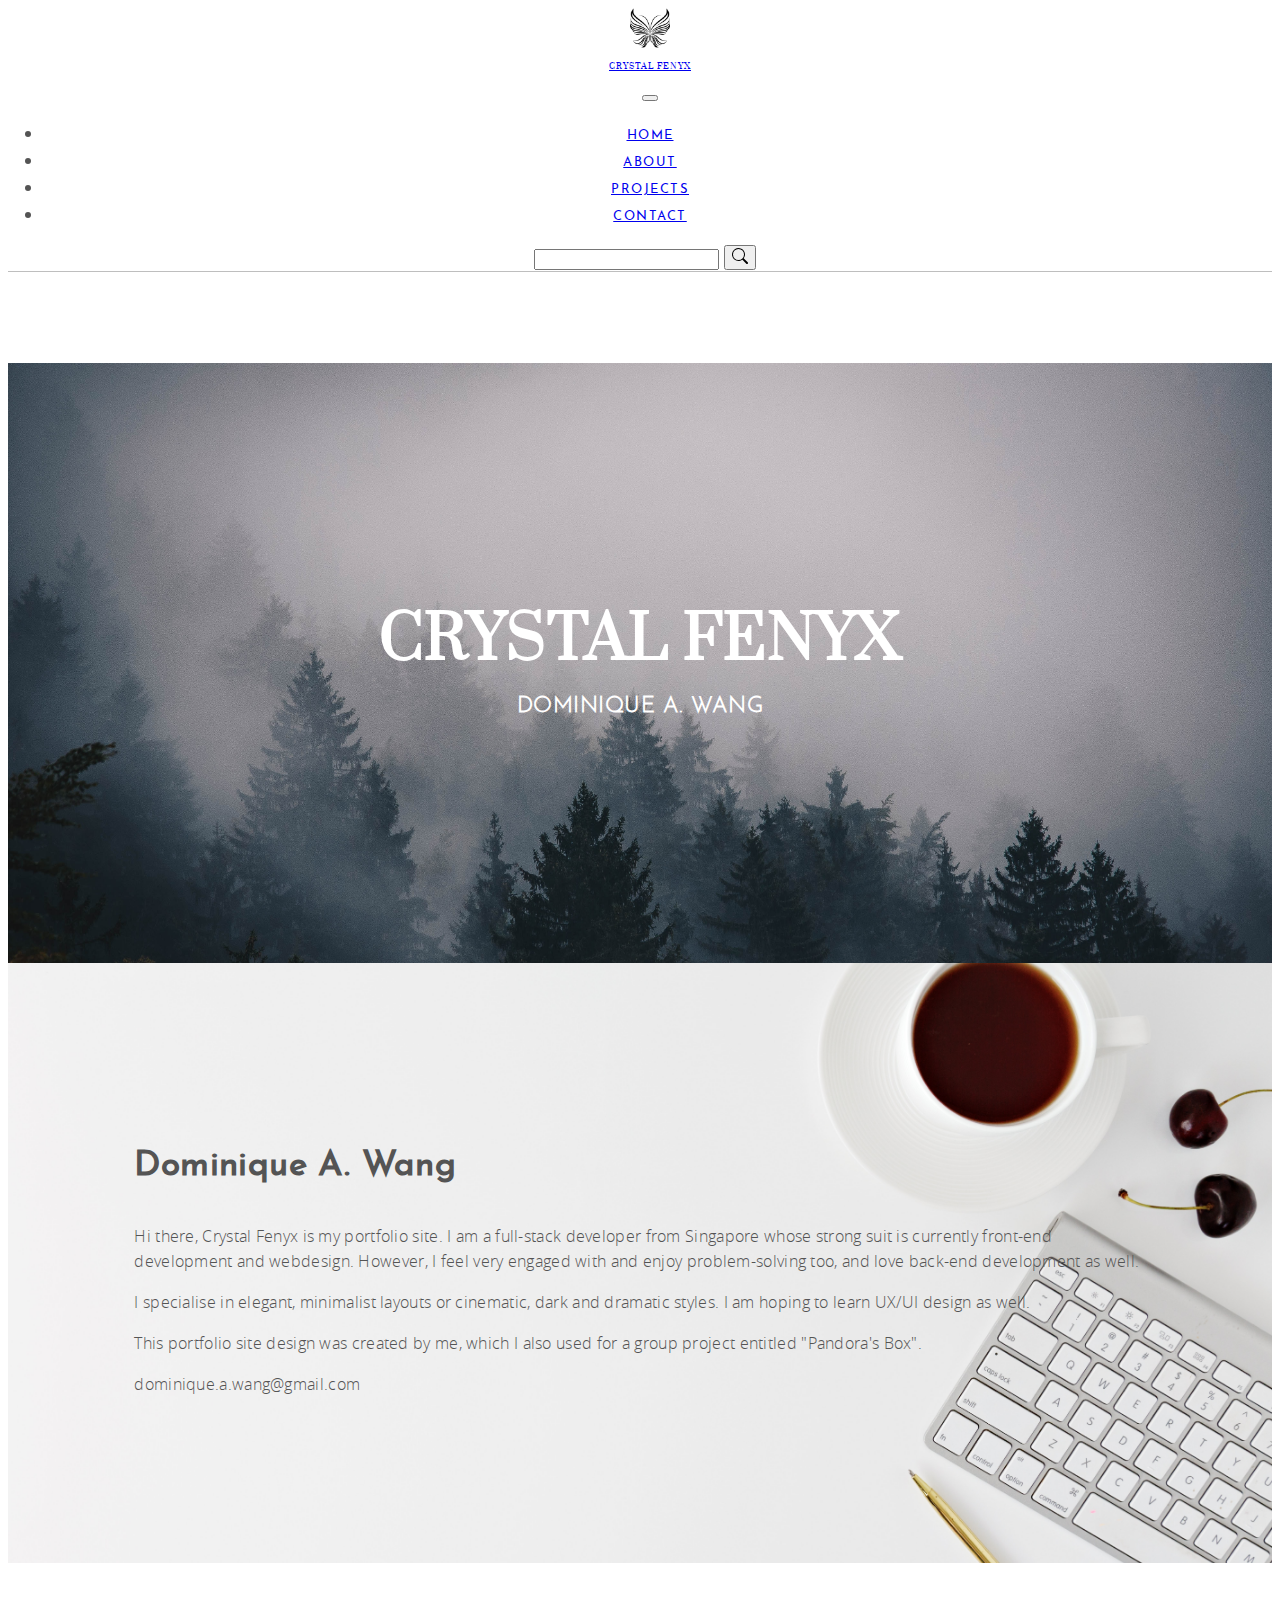
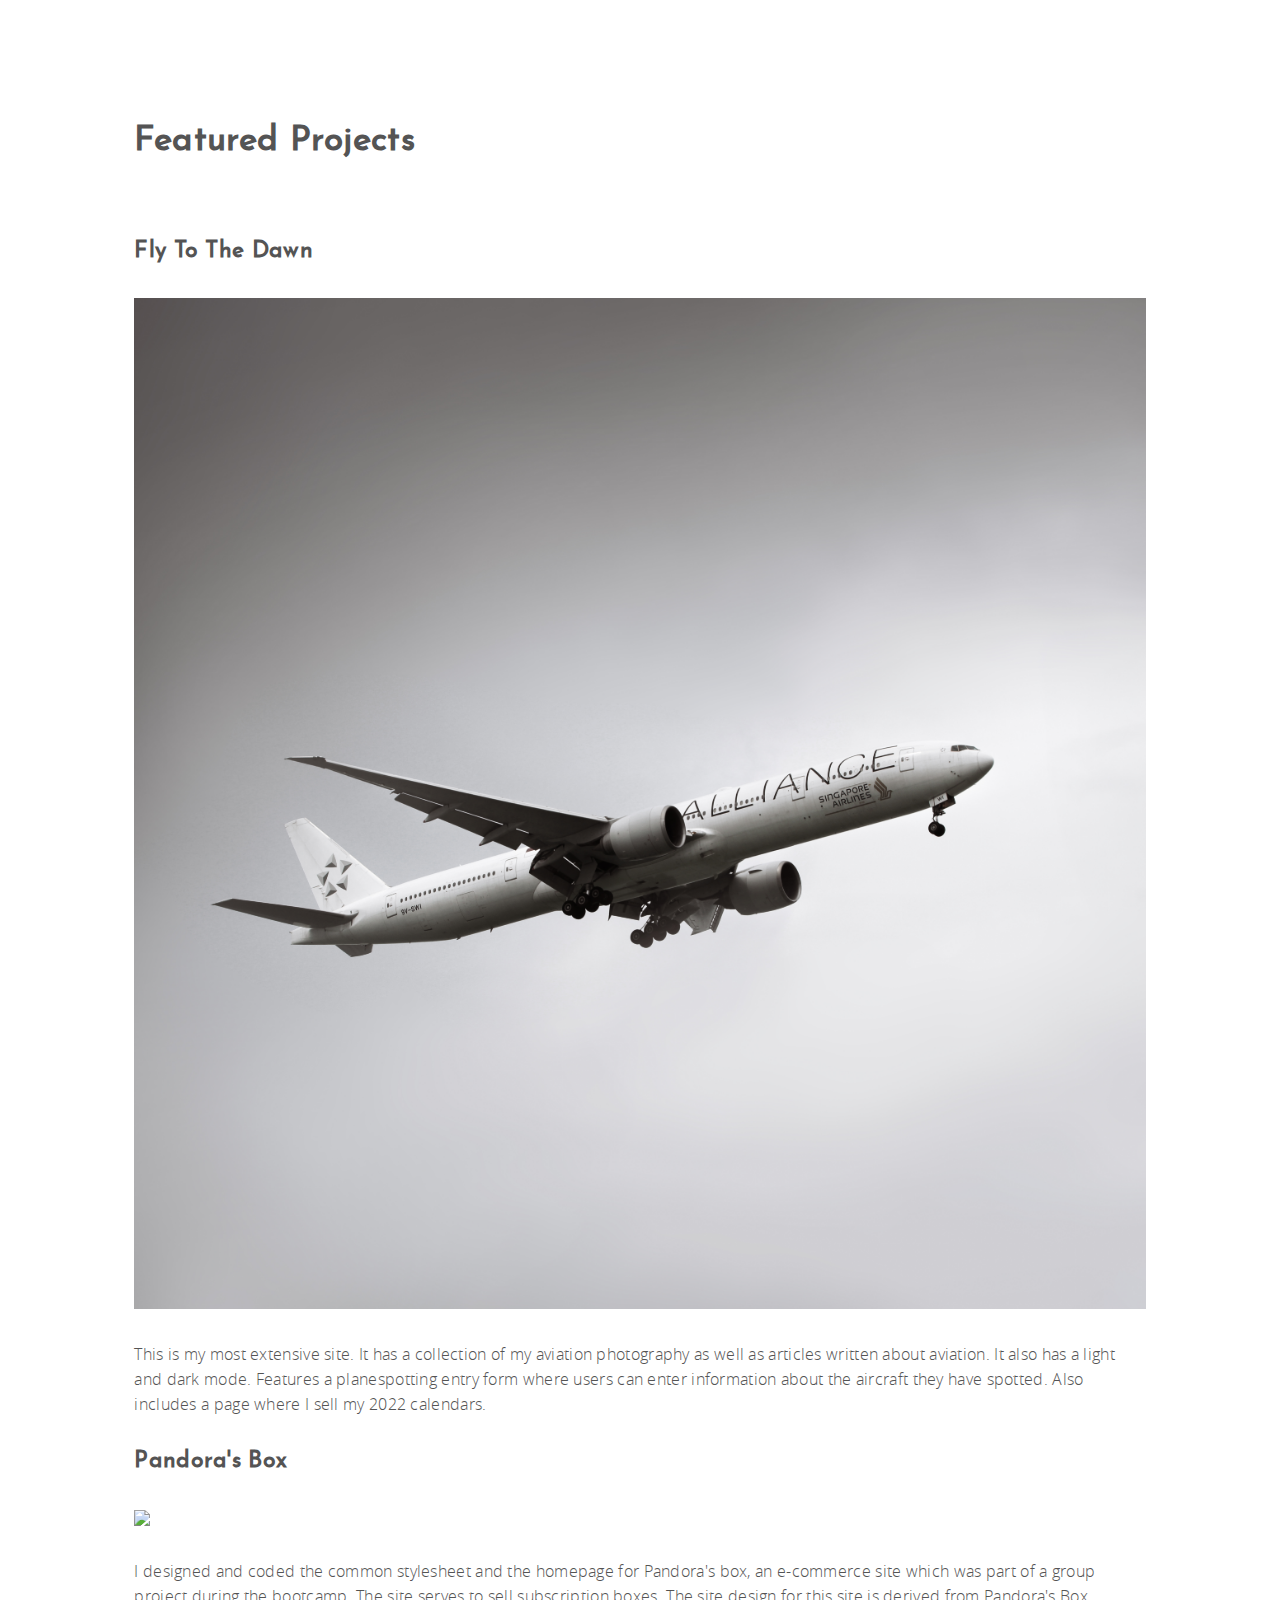
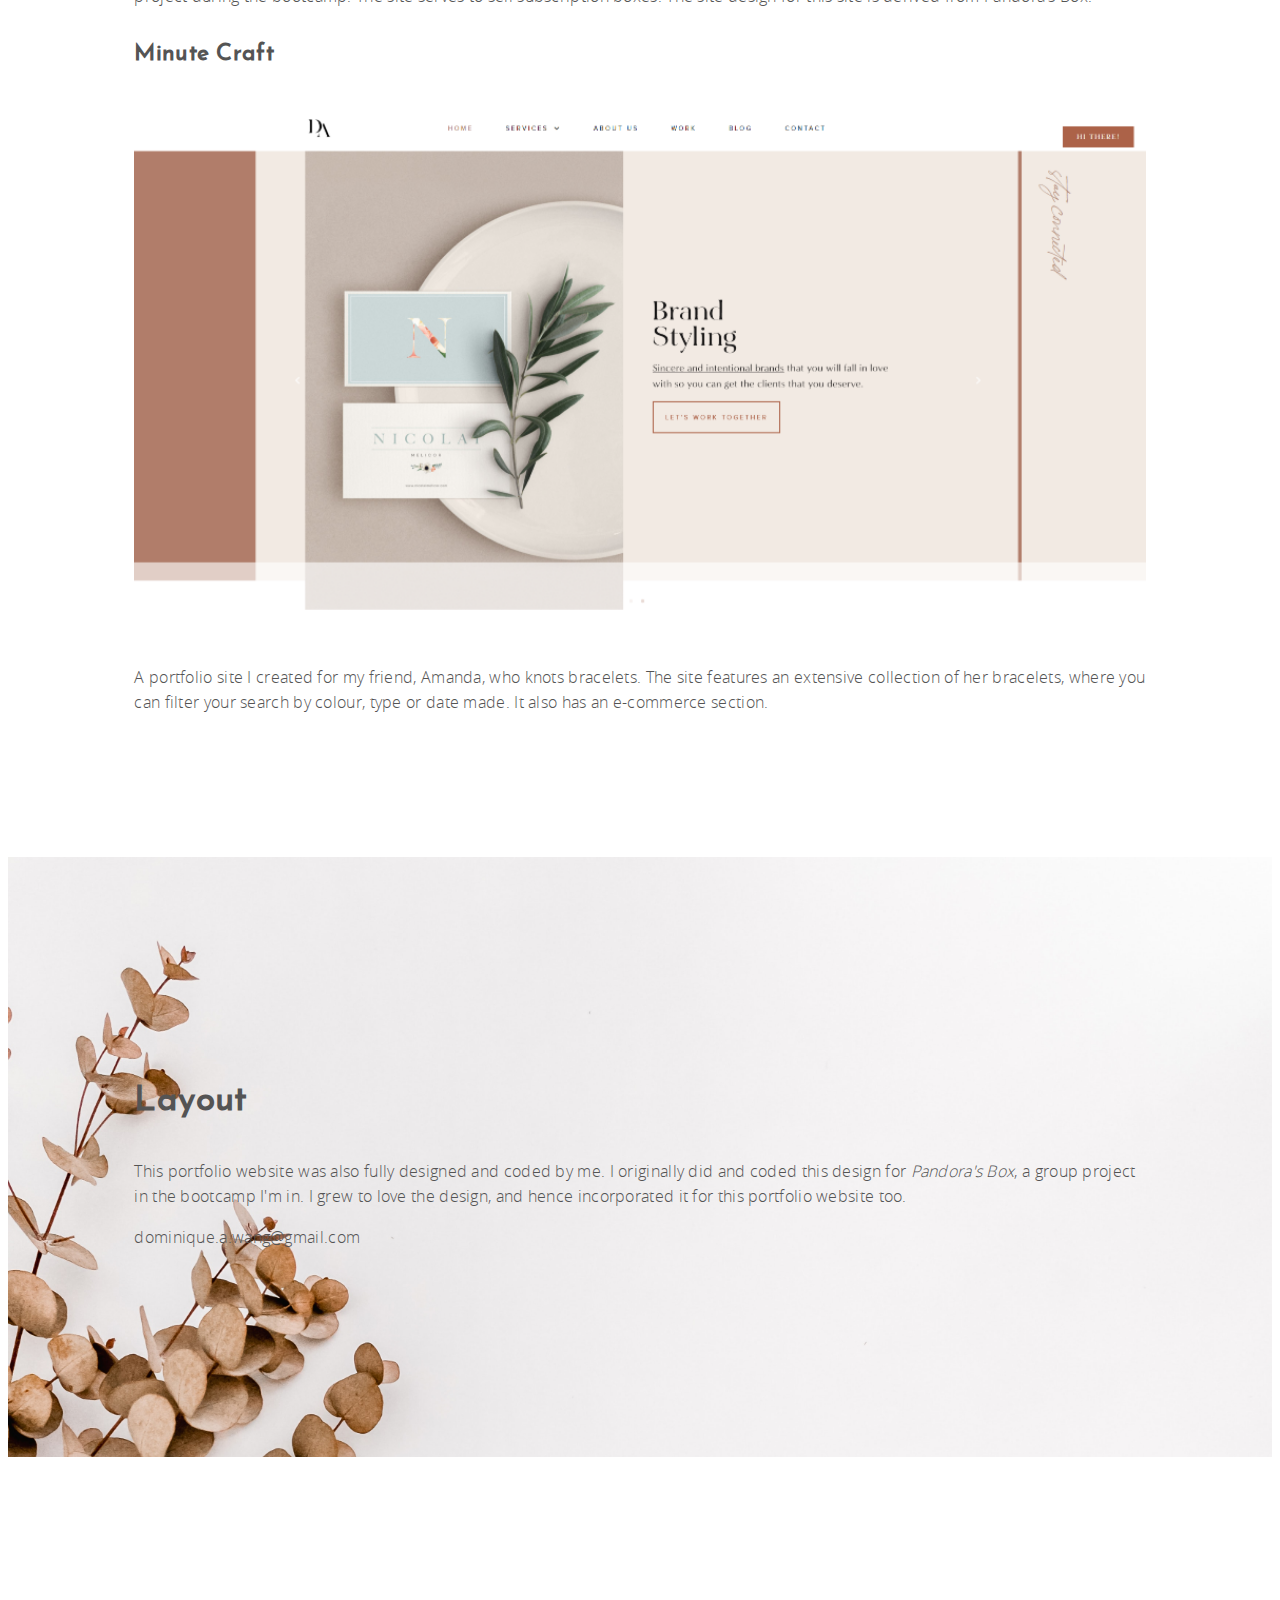
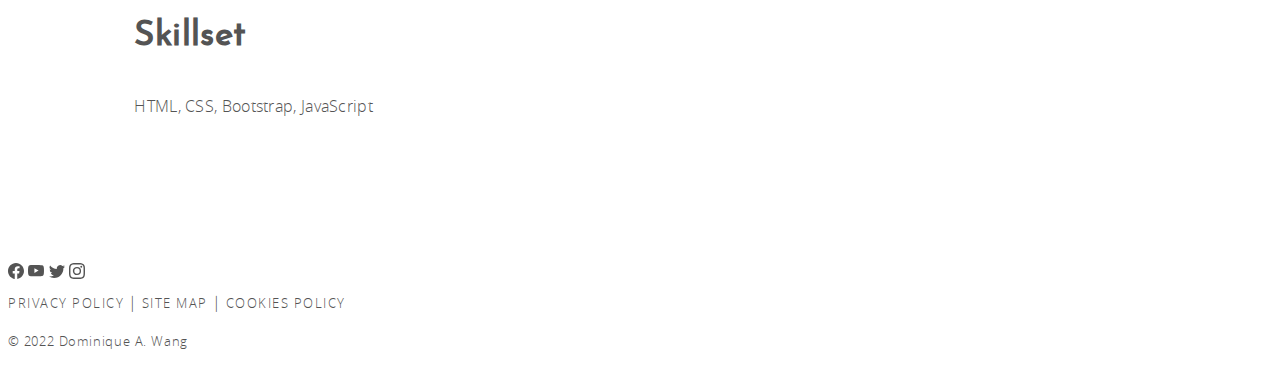
==== index.html @ da7a900b "comments" ====
<!DOCTYPE html>
<html lang="en">
<head>
    <meta charset="UTF-8">
    <meta http-equiv="X-UA-Compatible" content="IE=edge">
    <meta name="viewport" content="width=device-width, initial-scale=1.0">

    <!-- Bootstrap CSS -->
    <link href="https://cdn.jsdelivr.net/npm/bootstrap@5.1.3/dist/css/bootstrap.min.css" rel="stylesheet" integrity="sha384-1BmE4kWBq78iYhFldvKuhfTAU6auU8tT94WrHftjDbrCEXSU1oBoqyl2QvZ6jIW3" crossorigin="anonymous">
    <!--End of Bootstrap CSS-->

    <title>CRYSTAL FENYX</title>

    <!--Links-->
    <link rel="stylesheet" href="css/tienhoustyles.css">
</head>

<body>
  <header>

<!--Nav-->
    <nav class="navbar fixed-top navbar-expand-md navbar-light">
      
      <div class="container-fluid logo">
        <a class="navbar-brand" href="#">
        <img src="images/stripes-wings-light-butterfly-beautiful-design-from-top-view.png">
        <p>CRYSTAL FENYX</p>
        </a>

        <button class="navbar-toggler" type="button" data-bs-toggle="collapse" data-bs-target="#navbarSupportedContent" aria-controls="navbarSupportedContent" aria-expanded="false" aria-label="Toggle navigation">
          <span class="navbar-toggler-icon"></span>
        </button>

        <div class="collapse navbar-collapse" id="navbarSupportedContent">

          <ul class="navbar-nav me-auto mb-2 mb-md-0">
  
            <li class="nav-item">
              <a class="nav-link" href="index.html">HOME</a>
            </li>

            <li class="nav-item">
              <a class="nav-link" href="about.html">ABOUT</a>
            </li>

            <li class="nav-item">
              <a class="nav-link" href="projects.html">PROJECTS</a>
            </li>

            <li class="nav-item">
              <a class="nav-link" href="#">CONTACT</a>
            </li>
   
          </ul>

        <form class="d-flex">
          <input class="form-control me-2" type="search" aria-label="Search">
          <button class="btn btn-outline-secondary searchbox" type="submit">

            <svg xmlns="http://www.w3.org/2000/svg" width="16" height="16" fill="currentColor" class="bi bi-search" viewBox="0 0 16 16">
              <path d="M11.742 10.344a6.5 6.5 0 1 0-1.397 1.398h-.001c.03.04.062.078.098.115l3.85 3.85a1 1 0 0 0 1.415-1.414l-3.85-3.85a1.007 1.007 0 0 0-.115-.1zM12 6.5a5.5 5.5 0 1 1-11 0 5.5 5.5 0 0 1 11 0z"/>
            </svg>
          </button>
        </form>
      </div>
    </nav>

  </header>

<!--Main-->
  <main> 

<!--Hero Section-->
    <section id="hero">
      <div class="herocontent">
        <h1>
        CRYSTAL FENYX
        </h1>
        <h2>DOMINIQUE A. WANG</h2>
      </div>
    </section>

<!--Mission Section-->
  <section class="mission sectionpadding">
    <div class="col-md-7">
      <h3>Dominique A. Wang</h3>
        <p class="paddingtop">Hi there, Crystal Fenyx is my portfolio site. I am a full-stack developer from Singapore whose strong suit is currently front-end development and webdesign. However, I feel very engaged with and enjoy problem-solving too, and love back-end development as well.</p>
          
          <p>I specialise in elegant, minimalist layouts or cinematic, dark and dramatic styles. I am hoping to learn UX/UI design as well.</p>
        
        <p>This portfolio site design was created by me, which I also used for a group project entitled "Pandora's Box".
        </p>

        <p>dominique.a.wang@gmail.com</p>
    </div>       
  </section>
  
<!--Subscription Plans-->
  <section class="sectionpadding">
    <div>
      <h3>Featured Projects</h3>
  
      <div class="row gx-5 subscriptiongrid paddingtopmore">
        <div class="col-md-4">
          <h4>Fly To The Dawn</h4>
          <img src="images/11 November-3 copy.jpg">
          <p class="paddingtopimages">This is my most extensive site. It has a collection of my aviation photography as well as articles written about aviation. It also has a light and dark mode. Features a planespotting entry form where users can enter information about the aircraft they have spotted. Also includes a page where I sell my 2022 calendars.
          </p>
        </div>

        <div class="col-md-4">
          <h4>Pandora's Box</h4>
          <img src="images/Screenshot 2022-05-01 at 6.56.09 PM.png">
          <p class="paddingtopimages">I designed and coded the common stylesheet and the homepage for Pandora's box, an e-commerce site which was part of a group project during the bootcamp. The site serves to sell subscription boxes. The site design for this site is derived from Pandora's Box.
          </p>
        </div>

        <div class="col-md-4">
          <h4>Minute Craft</h4>
          <img src="images/12.Minimalist.color_.web_.design.elementor.wordpress_digital.artisans.png.webp">
          <p class="paddingtopimages">A portfolio site I created for my friend, Amanda, who knots bracelets. The site features an extensive collection of her bracelets, where you can filter your search by colour, type or date made. It also has an e-commerce section.
          </p>
        </div>    
      </div>
    </div>
  </section>

<!--This Layout Section-->
<section class="layout sectionpadding">
  <div class="col-md-12">
    <h3>Layout</h3>
      <p class="paddingtop">This portfolio website was also fully designed and coded by me. I originally did and coded this design for <i>Pandora's Box</i>, a group project in the bootcamp I'm in. I grew to love the design, and hence incorporated it for this portfolio website too.
      </p>

      <p>dominique.a.wang@gmail.com</p>
  </div>       
</section>

<!--How It Works-->
  <section class="sectionpadding col-md-12">
    <h3>Skillset</h3>
    <p class="paddingtop">HTML, CSS, Bootstrap, JavaScript
    </p>
    
  </section>

  <!--Footer-->
  <footer>
    <div class="footercontent mx-auto text-center">
      <div id="icons">
        <svg xmlns="http://www.w3.org/2000/svg" width="16" height="16" fill="currentColor" class="bi bi-facebook" viewBox="0 0 16 16">
          <path d="M16 8.049c0-4.446-3.582-8.05-8-8.05C3.58 0-.002 3.603-.002 8.05c0 4.017 2.926 7.347 6.75 7.951v-5.625h-2.03V8.05H6.75V6.275c0-2.017 1.195-3.131 3.022-3.131.876 0 1.791.157 1.791.157v1.98h-1.009c-.993 0-1.303.621-1.303 1.258v1.51h2.218l-.354 2.326H9.25V16c3.824-.604 6.75-3.934 6.75-7.951z"/>
        </svg>
  
        <svg xmlns="http://www.w3.org/2000/svg" width="16" height="16" fill="currentColor" class="bi bi-youtube" viewBox="0 0 16 16">
          <path d="M8.051 1.999h.089c.822.003 4.987.033 6.11.335a2.01 2.01 0 0 1 1.415 1.42c.101.38.172.883.22 1.402l.01.104.022.26.008.104c.065.914.073 1.77.074 1.957v.075c-.001.194-.01 1.108-.082 2.06l-.008.105-.009.104c-.05.572-.124 1.14-.235 1.558a2.007 2.007 0 0 1-1.415 1.42c-1.16.312-5.569.334-6.18.335h-.142c-.309 0-1.587-.006-2.927-.052l-.17-.006-.087-.004-.171-.007-.171-.007c-1.11-.049-2.167-.128-2.654-.26a2.007 2.007 0 0 1-1.415-1.419c-.111-.417-.185-.986-.235-1.558L.09 9.82l-.008-.104A31.4 31.4 0 0 1 0 7.68v-.123c.002-.215.01-.958.064-1.778l.007-.103.003-.052.008-.104.022-.26.01-.104c.048-.519.119-1.023.22-1.402a2.007 2.007 0 0 1 1.415-1.42c.487-.13 1.544-.21 2.654-.26l.17-.007.172-.006.086-.003.171-.007A99.788 99.788 0 0 1 7.858 2h.193zM6.4 5.209v4.818l4.157-2.408L6.4 5.209z"/>
        </svg>
  
        <svg xmlns="http://www.w3.org/2000/svg" width="16" height="16" fill="currentColor" class="bi bi-twitter" viewBox="0 0 16 16">
          <path d="M5.026 15c6.038 0 9.341-5.003 9.341-9.334 0-.14 0-.282-.006-.422A6.685 6.685 0 0 0 16 3.542a6.658 6.658 0 0 1-1.889.518 3.301 3.301 0 0 0 1.447-1.817 6.533 6.533 0 0 1-2.087.793A3.286 3.286 0 0 0 7.875 6.03a9.325 9.325 0 0 1-6.767-3.429 3.289 3.289 0 0 0 1.018 4.382A3.323 3.323 0 0 1 .64 6.575v.045a3.288 3.288 0 0 0 2.632 3.218 3.203 3.203 0 0 1-.865.115 3.23 3.23 0 0 1-.614-.057 3.283 3.283 0 0 0 3.067 2.277A6.588 6.588 0 0 1 .78 13.58a6.32 6.32 0 0 1-.78-.045A9.344 9.344 0 0 0 5.026 15z"/>
        </svg>
  
        <svg xmlns="http://www.w3.org/2000/svg" width="16" height="16" fill="currentColor" class="bi bi-instagram" viewBox="0 0 16 16">
          <path d="M8 0C5.829 0 5.556.01 4.703.048 3.85.088 3.269.222 2.76.42a3.917 3.917 0 0 0-1.417.923A3.927 3.927 0 0 0 .42 2.76C.222 3.268.087 3.85.048 4.7.01 5.555 0 5.827 0 8.001c0 2.172.01 2.444.048 3.297.04.852.174 1.433.372 1.942.205.526.478.972.923 1.417.444.445.89.719 1.416.923.51.198 1.09.333 1.942.372C5.555 15.99 5.827 16 8 16s2.444-.01 3.298-.048c.851-.04 1.434-.174 1.943-.372a3.916 3.916 0 0 0 1.416-.923c.445-.445.718-.891.923-1.417.197-.509.332-1.09.372-1.942C15.99 10.445 16 10.173 16 8s-.01-2.445-.048-3.299c-.04-.851-.175-1.433-.372-1.941a3.926 3.926 0 0 0-.923-1.417A3.911 3.911 0 0 0 13.24.42c-.51-.198-1.092-.333-1.943-.372C10.443.01 10.172 0 7.998 0h.003zm-.717 1.442h.718c2.136 0 2.389.007 3.232.046.78.035 1.204.166 1.486.275.373.145.64.319.92.599.28.28.453.546.598.92.11.281.24.705.275 1.485.039.843.047 1.096.047 3.231s-.008 2.389-.047 3.232c-.035.78-.166 1.203-.275 1.485a2.47 2.47 0 0 1-.599.919c-.28.28-.546.453-.92.598-.28.11-.704.24-1.485.276-.843.038-1.096.047-3.232.047s-2.39-.009-3.233-.047c-.78-.036-1.203-.166-1.485-.276a2.478 2.478 0 0 1-.92-.598 2.48 2.48 0 0 1-.6-.92c-.109-.281-.24-.705-.275-1.485-.038-.843-.046-1.096-.046-3.233 0-2.136.008-2.388.046-3.231.036-.78.166-1.204.276-1.486.145-.373.319-.64.599-.92.28-.28.546-.453.92-.598.282-.11.705-.24 1.485-.276.738-.034 1.024-.044 2.515-.045v.002zm4.988 1.328a.96.96 0 1 0 0 1.92.96.96 0 0 0 0-1.92zm-4.27 1.122a4.109 4.109 0 1 0 0 8.217 4.109 4.109 0 0 0 0-8.217zm0 1.441a2.667 2.667 0 1 1 0 5.334 2.667 2.667 0 0 1 0-5.334z"/>
        </svg>
      </div>
  
      <div>
        <a href="#">PRIVACY POLICY</a> |
        <a href="#">SITE MAP</a> |
        <a href="#">COOKIES POLICY</a>
        <p>© 2022 Dominique A. Wang</p>
      </div>
    </div>
  </footer>

</main> <!--main section close-->

 <!--Script needs to be at the end of the page-->
<script src="https://cdn.jsdelivr.net/npm/bootstrap@5.1.3/dist/js/bootstrap.bundle.min.js" integrity="sha384-ka7Sk0Gln4gmtz2MlQnikT1wXgYsOg+OMhuP+IlRH9sENBO0LRn5q+8nbTov4+1p" crossorigin="anonymous"></script>

</body>
</html>
---- css/tienhoustyles.css ----
* {
    box-sizing:border-box;
}

/*Custom Fonts*/
@font-face {
    font-family: 'PrataRegular';
    src: url('fonts/prata-regular-webfont.woff') format('woff');
    font-weight: normal;
    font-style: normal;
}

@font-face {
    font-family: 'OpenSansLight';
    src: url('fonts/opensans-light-webfont.woff') format('woff');
    font-weight: normal;
    font-style: normal;
}

@font-face {
    font-family: 'JosefinSansRegular';
    src: url('fonts/josefinsans-regular-webfont.woff') format('woff');
    font-weight: normal;
    font-style: normal;
}

@font-face {
    font-family: 'JosefinSansLight';
    src: url('fonts/josefinsans-light-webfont.woff') format('woff');
    font-weight: normal;
    font-style: normal;
}
/*Font Sizes*/
body {
    font-size: 16px;
    color: #545454;
    font-family:'OpenSansLight';
    letter-spacing: 0.3px;
    line-height: 25px;
}

h1{font-size:60px} /*Hero Image Text*/
h2{font-size:22px} /*Hero Image Small Text*/
h3{font-size:35px} /*Section Headings*/
h4{font-size:23px} /*Subheadings*/

h1 {
    font-family:'PrataRegular';
}

h2 {
    font-family:'JosefinSansLight';
    letter-spacing: 0.5px;
}

h3{
    font-family: 'JosefinSansRegular';
    font-weight: bold;
    line-height: 35px;
    letter-spacing: 0.4px;
}

h4{
    font-family: 'JosefinSansRegular';
    font-weight: bold;
    line-height: 30px;
}

.italic {
    font-style: italic;
}

.bold {
    font-style: bold;
}

/*Padding*/
.sectionpadding {
    padding: 10%;
} /*Default Padding for Sections*/

.paddingtop {
    padding-top: 5px;
} /*Use for between <h3> and body text*/

.paddingtopimages {
    padding-top: 10px;
} /*Use for between images and body text*/

.paddingtopmore {
    padding-top: 12px;
}

/*Grey bg if needed*/
.grey {
    background-color: #E6E6E6;
    }

/*Nav*/
.navbar {
    background-color: #ffffff;
    border-bottom: 0.5px solid #BEBEBE;
}

.logo {
    text-align: center;
    padding-left: 20px;
}

.logo img {
    width: 40px;
}

.logo p {
    margin: auto;
    font-family:'prataregular';
    font-size: 8px;
    letter-spacing: 1px;
}

.navbar-nav {
    padding: 0px 15px;
}

.navbar-nav a {
    margin: 0px 5px;
    font-family:'JosefinSansRegular';
    font-size: 13px;
    letter-spacing: 1.5px;
}

.searchbox {
    margin-right: 10px;
}

/*Main Section*/
main {
    position: relative;
    top: 91px;
}

/*Hero Section*/
#hero {
    display: flex;
    height: 600px;
    padding: 10%;
    align-items: center;
    justify-content: center;
    text-align: center;
    background-image: url("bgimages/thomas-griesbeck-BS-Uxe8wU5Y-unsplash.jpg");
    background-repeat: no-repeat;
    background-size: 100%;
    background-size: cover;
}

#hero h1, #hero h2 {
    color: #ffffff;
}

/*Mission Section*/
.mission {
    display: flex;
    height: 600px;
    align-items: center;
    background-image: url("bgimages/leone-venter-VieM9BdZKFo-unsplash.jpg");
    background-repeat: no-repeat;
    background-size: 100%;
    background-size: cover;
}

/*Subscription Plans Section*/
.subscriptiongrid img {
    width: 100%;
}

/*Layout Section*/
.layout {
    display: flex;
    height: 600px;
    align-items: center;
    background-image: url("bgimages/sincerely-media-BSp_5MPqBYs-unsplash.jpg");
    background-repeat: no-repeat;
    background-size: 100%;
    background-size: cover;
}

/*Footer*/
footer {
    padding-bottom: 10px;
}

#icons {
    padding-bottom: 4px;
}

.footercontent a {
    color: #545454;
    font-family: 'OpenSansLight';
    font-size: 13px;
    text-decoration: none;
    letter-spacing: 1.5px;
    line-height: 25px;
}

.footercontent p {
    font-size: 13px;
    line-height: 25px;
    letter-spacing: 0.8px;
}
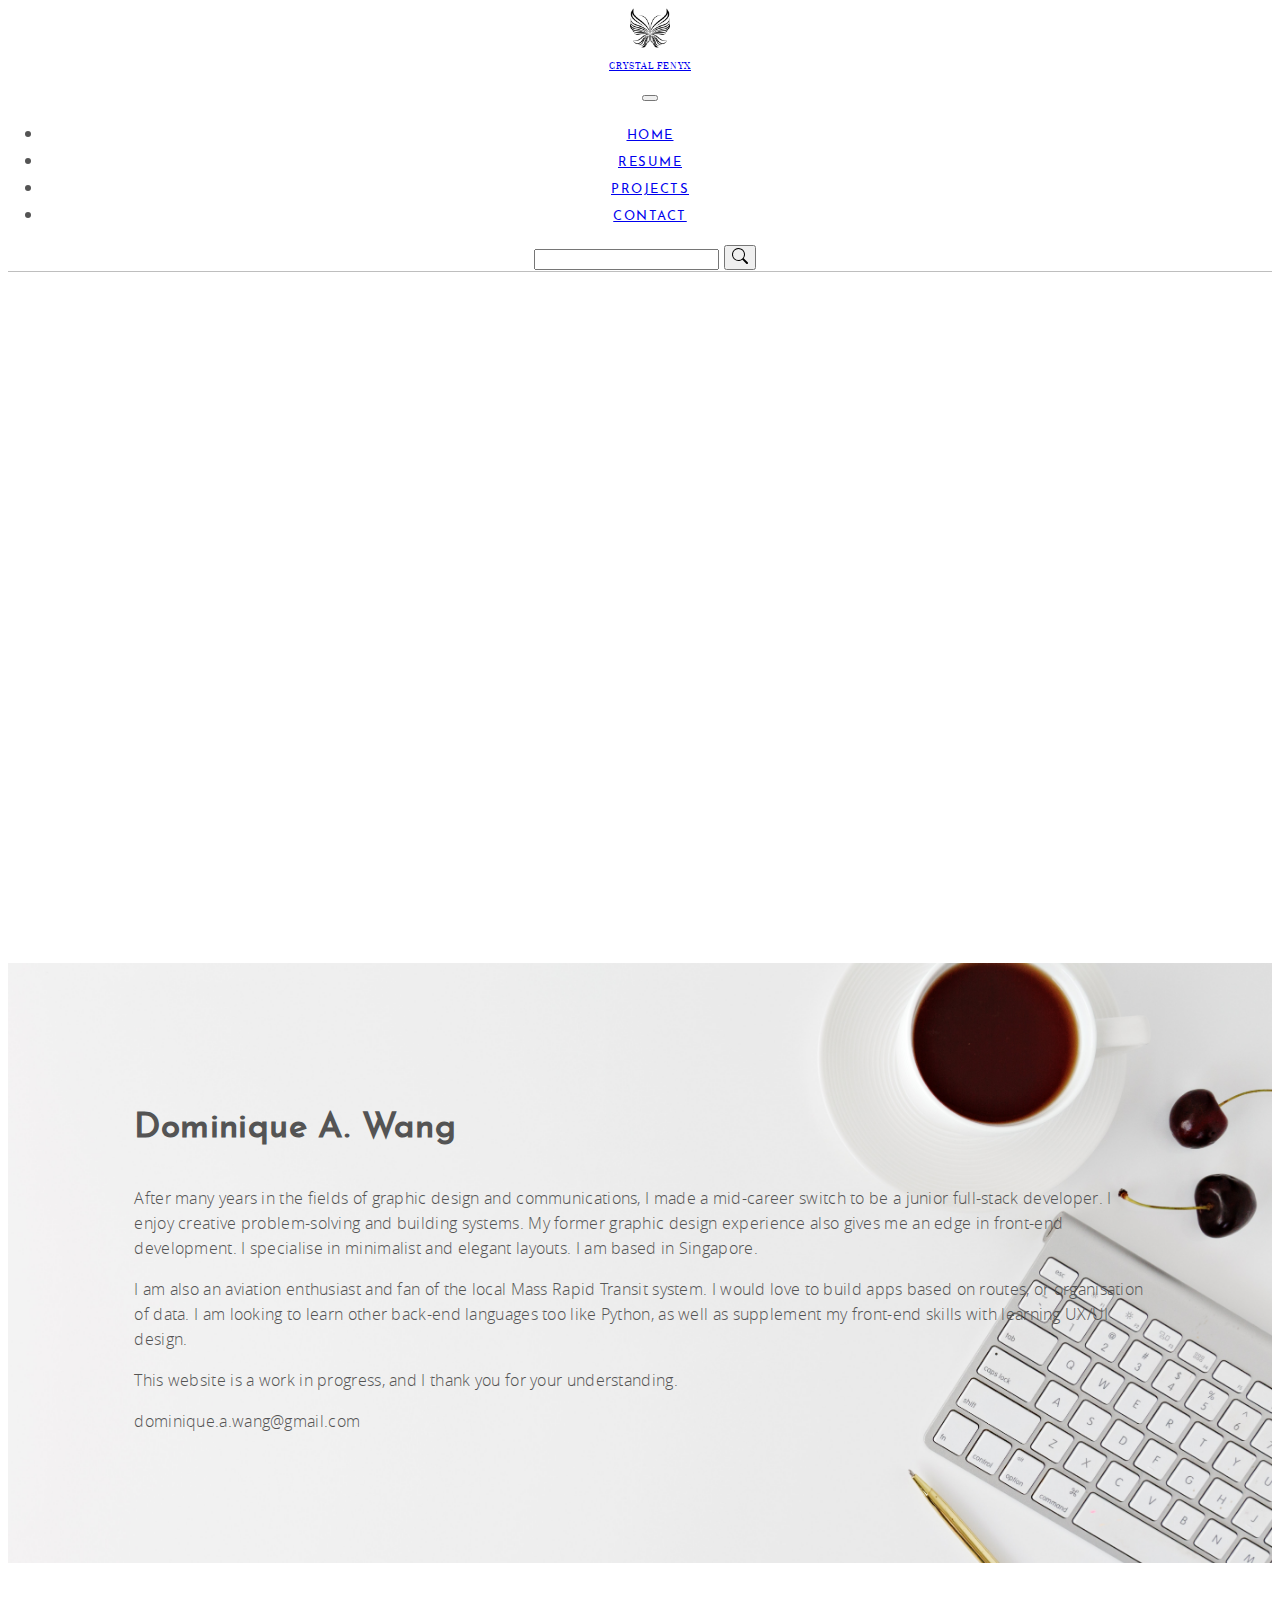
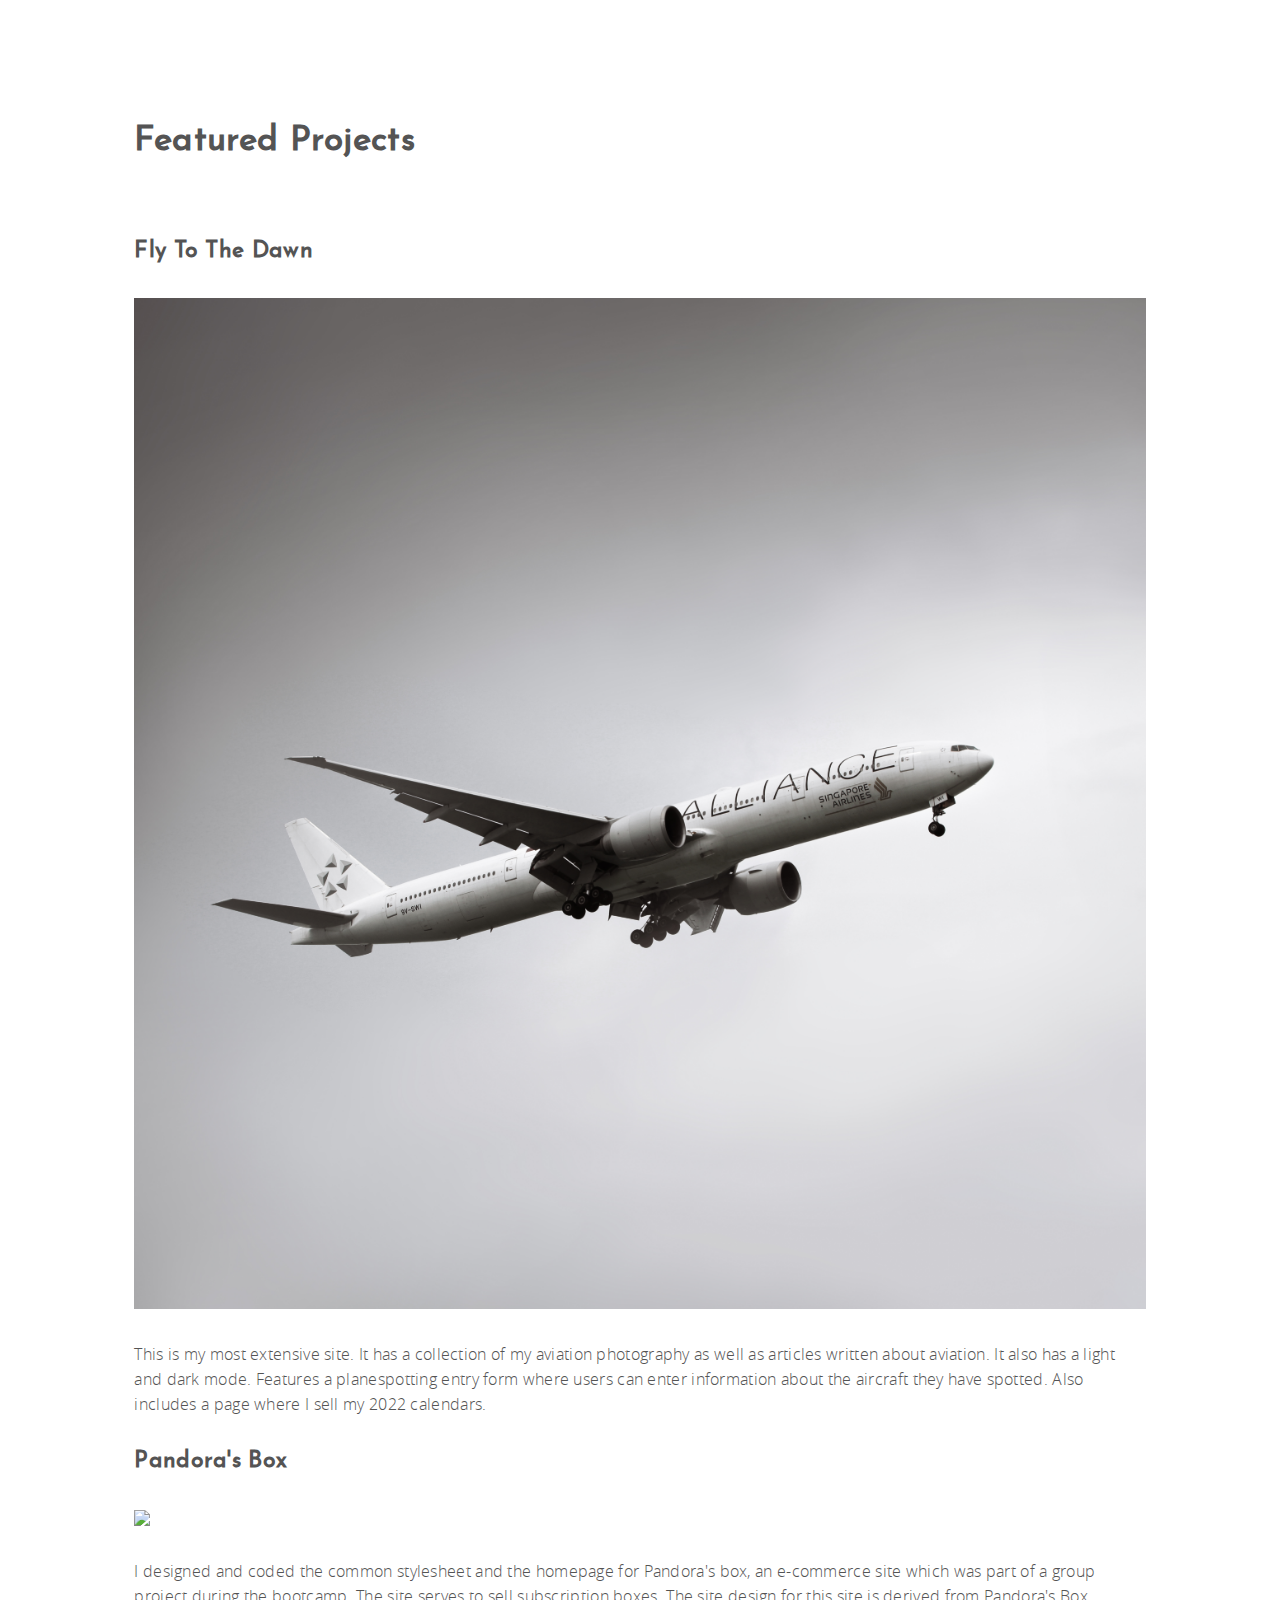
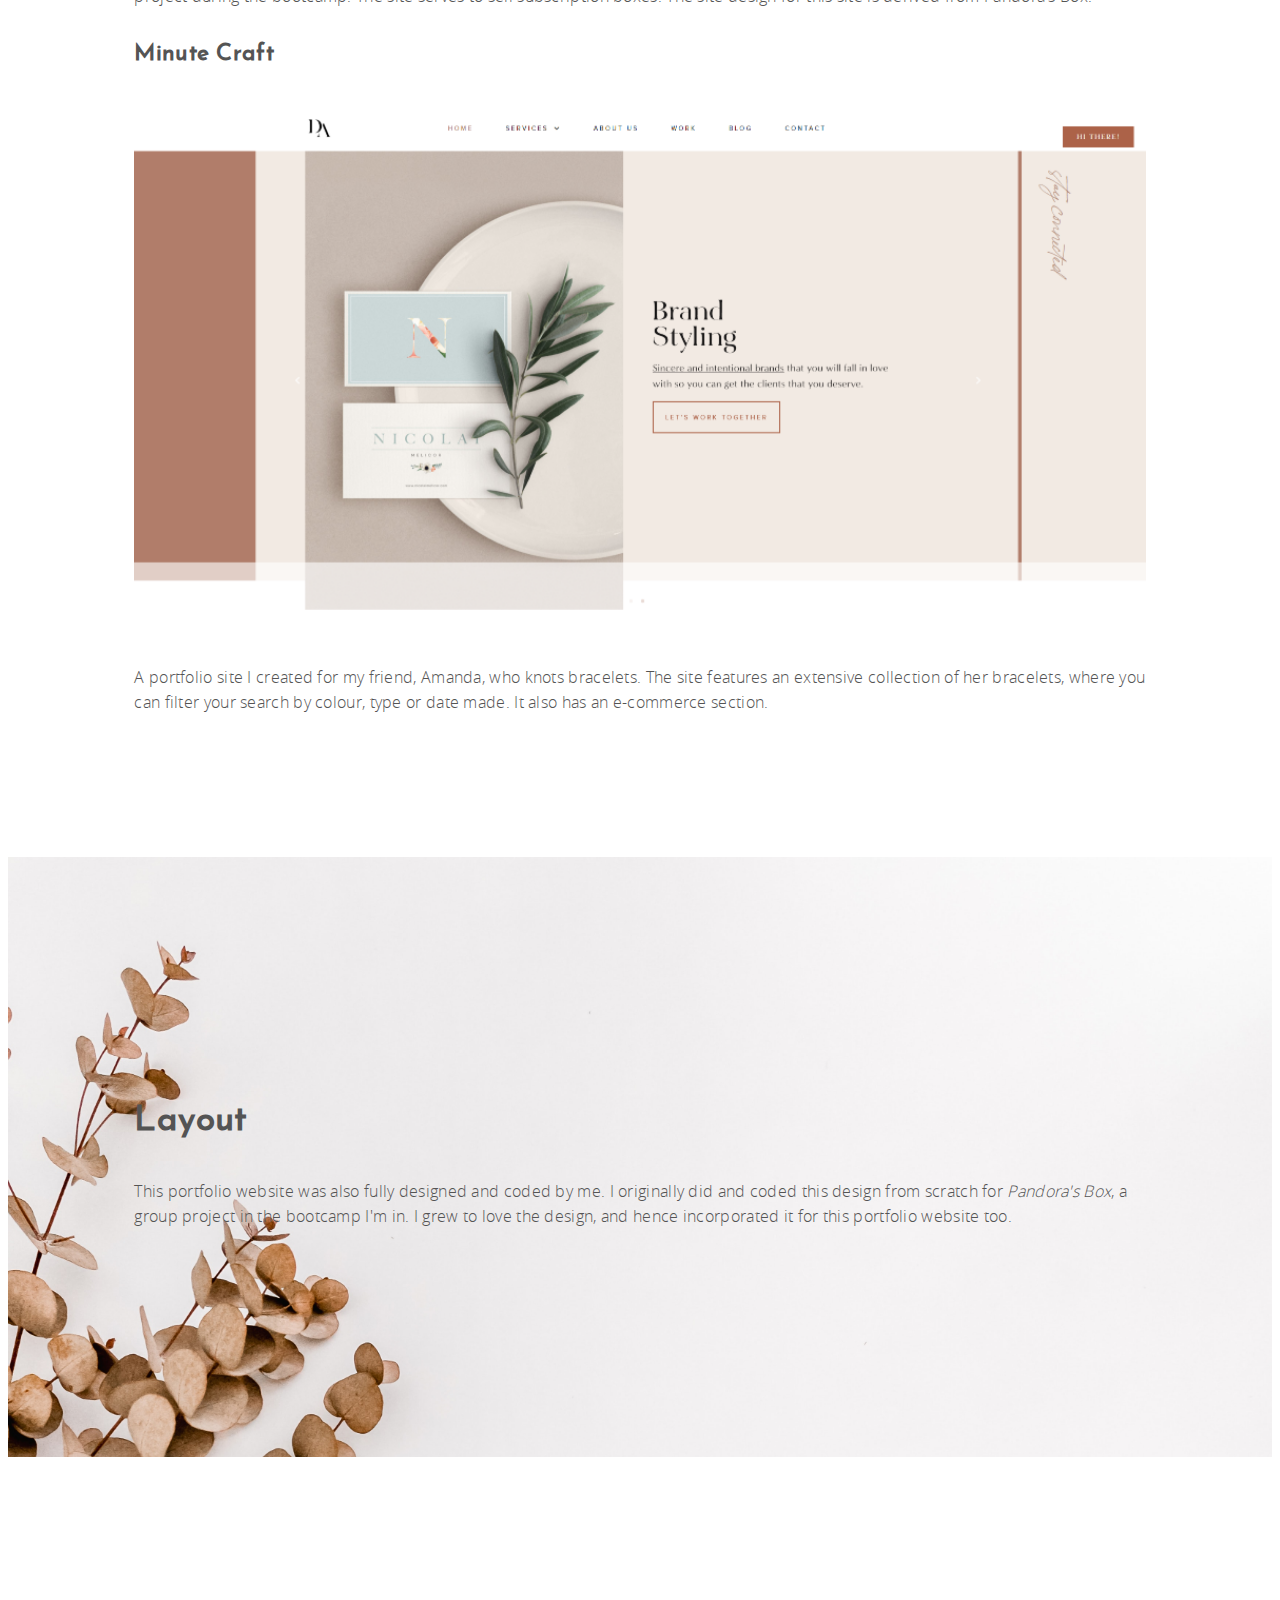
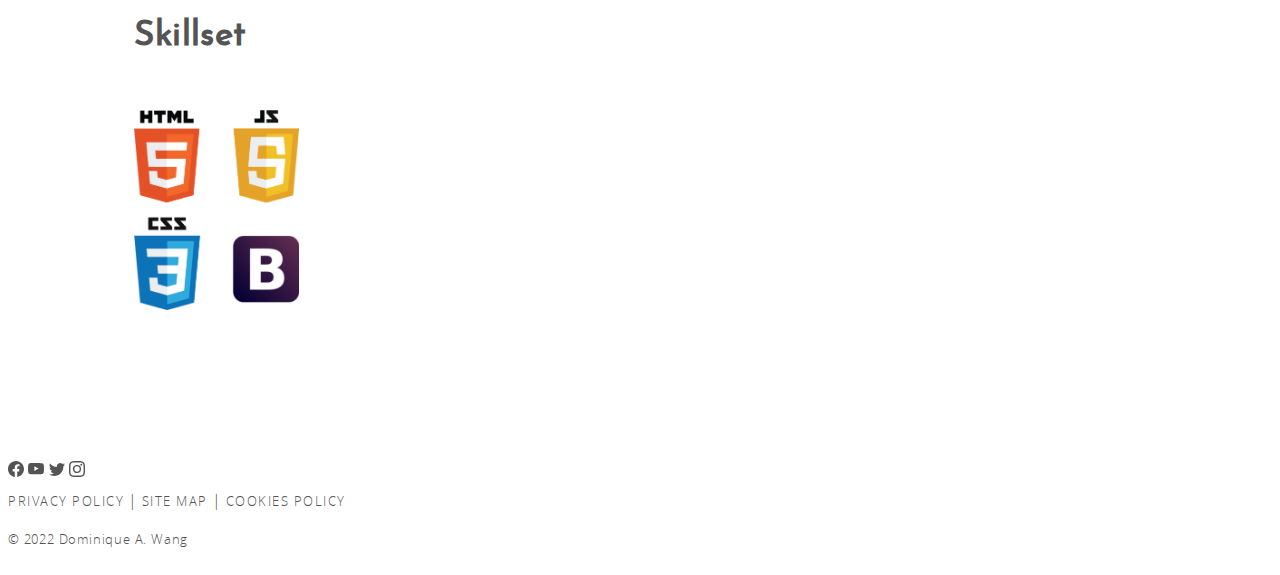
==== commit 1175e7a0: "comments" ====
--- a/index.html
+++ b/index.html
@@ -40,7 +40,7 @@
             </li>
 
             <li class="nav-item">
-              <a class="nav-link" href="about.html">ABOUT</a>
+              <a class="nav-link" href="about.html">RESUME</a>
             </li>
 
             <li class="nav-item">
@@ -76,7 +76,8 @@
         <h1>
         CRYSTAL FENYX
         </h1>
-        <h2>DOMINIQUE A. WANG</h2>
+        <h2>DOMINIQUE A. WANG | PORTFOLIO</h2>
+        <h2><i>This site is a work in progress</i></h2>
       </div>
     </section>
 
@@ -84,12 +85,11 @@
   <section class="mission sectionpadding">
     <div class="col-md-7">
       <h3>Dominique A. Wang</h3>
-        <p class="paddingtop">Hi there, Crystal Fenyx is my portfolio site. I am a full-stack developer from Singapore whose strong suit is currently front-end development and webdesign. However, I feel very engaged with and enjoy problem-solving too, and love back-end development as well.</p>
-          
-          <p>I specialise in elegant, minimalist layouts or cinematic, dark and dramatic styles. I am hoping to learn UX/UI design as well.</p>
-        
-        <p>This portfolio site design was created by me, which I also used for a group project entitled "Pandora's Box".
-        </p>
+        <p class="paddingtop">After many years in the fields of graphic design and communications, I  made a mid-career switch to be a junior full-stack developer. I enjoy creative problem-solving and building systems. My former graphic design experience also gives me an edge in front-end development. I specialise in minimalist and elegant layouts. I am based in Singapore.
+
+        <p>I am also an aviation enthusiast and fan of the local Mass Rapid Transit system. I would love to build apps based on routes, or organisation of data. I am looking to learn other back-end languages too like Python, as well as supplement my front-end skills with learning UX/UI design.</p>
+
+        <p>This website is a work in progress, and I thank you for your understanding.</p>
 
         <p>dominique.a.wang@gmail.com</p>
     </div>       
@@ -129,17 +129,16 @@
 <section class="layout sectionpadding">
   <div class="col-md-12">
     <h3>Layout</h3>
-      <p class="paddingtop">This portfolio website was also fully designed and coded by me. I originally did and coded this design for <i>Pandora's Box</i>, a group project in the bootcamp I'm in. I grew to love the design, and hence incorporated it for this portfolio website too.
+      <p class="paddingtop">This portfolio website was also fully designed and coded by me. I originally did and coded this design from scratch for <i>Pandora's Box</i>, a group project in the bootcamp I'm in. I grew to love the design, and hence incorporated it for this portfolio website too.
       </p>
-
-      <p>dominique.a.wang@gmail.com</p>
   </div>       
 </section>
 
 <!--How It Works-->
-  <section class="sectionpadding col-md-12">
+  <section class="sectionpadding col-md-12 logos2">
     <h3>Skillset</h3>
-    <p class="paddingtop">HTML, CSS, Bootstrap, JavaScript
+    <p class="paddingtop logos">
+      <p><img src="images/html-css-js-bootstrap-text-label-word-number-transparent-png-1493254.png"></p>
     </p>
     
   </section>
--- a/css/tienhoustyles.css
+++ b/css/tienhoustyles.css
@@ -147,7 +147,7 @@
     align-items: center;
     justify-content: center;
     text-align: center;
-    background-image: url("bgimages/thomas-griesbeck-BS-Uxe8wU5Y-unsplash.jpg");
+    background-image: url("bgimages/04\ April\ copy.png");
     background-repeat: no-repeat;
     background-size: 100%;
     background-size: cover;
@@ -184,6 +184,10 @@
     background-size: cover;
 }
 
+.logos2 img {
+    max-height: 200px;
+}
+
 /*Footer*/
 footer {
     padding-bottom: 10px;
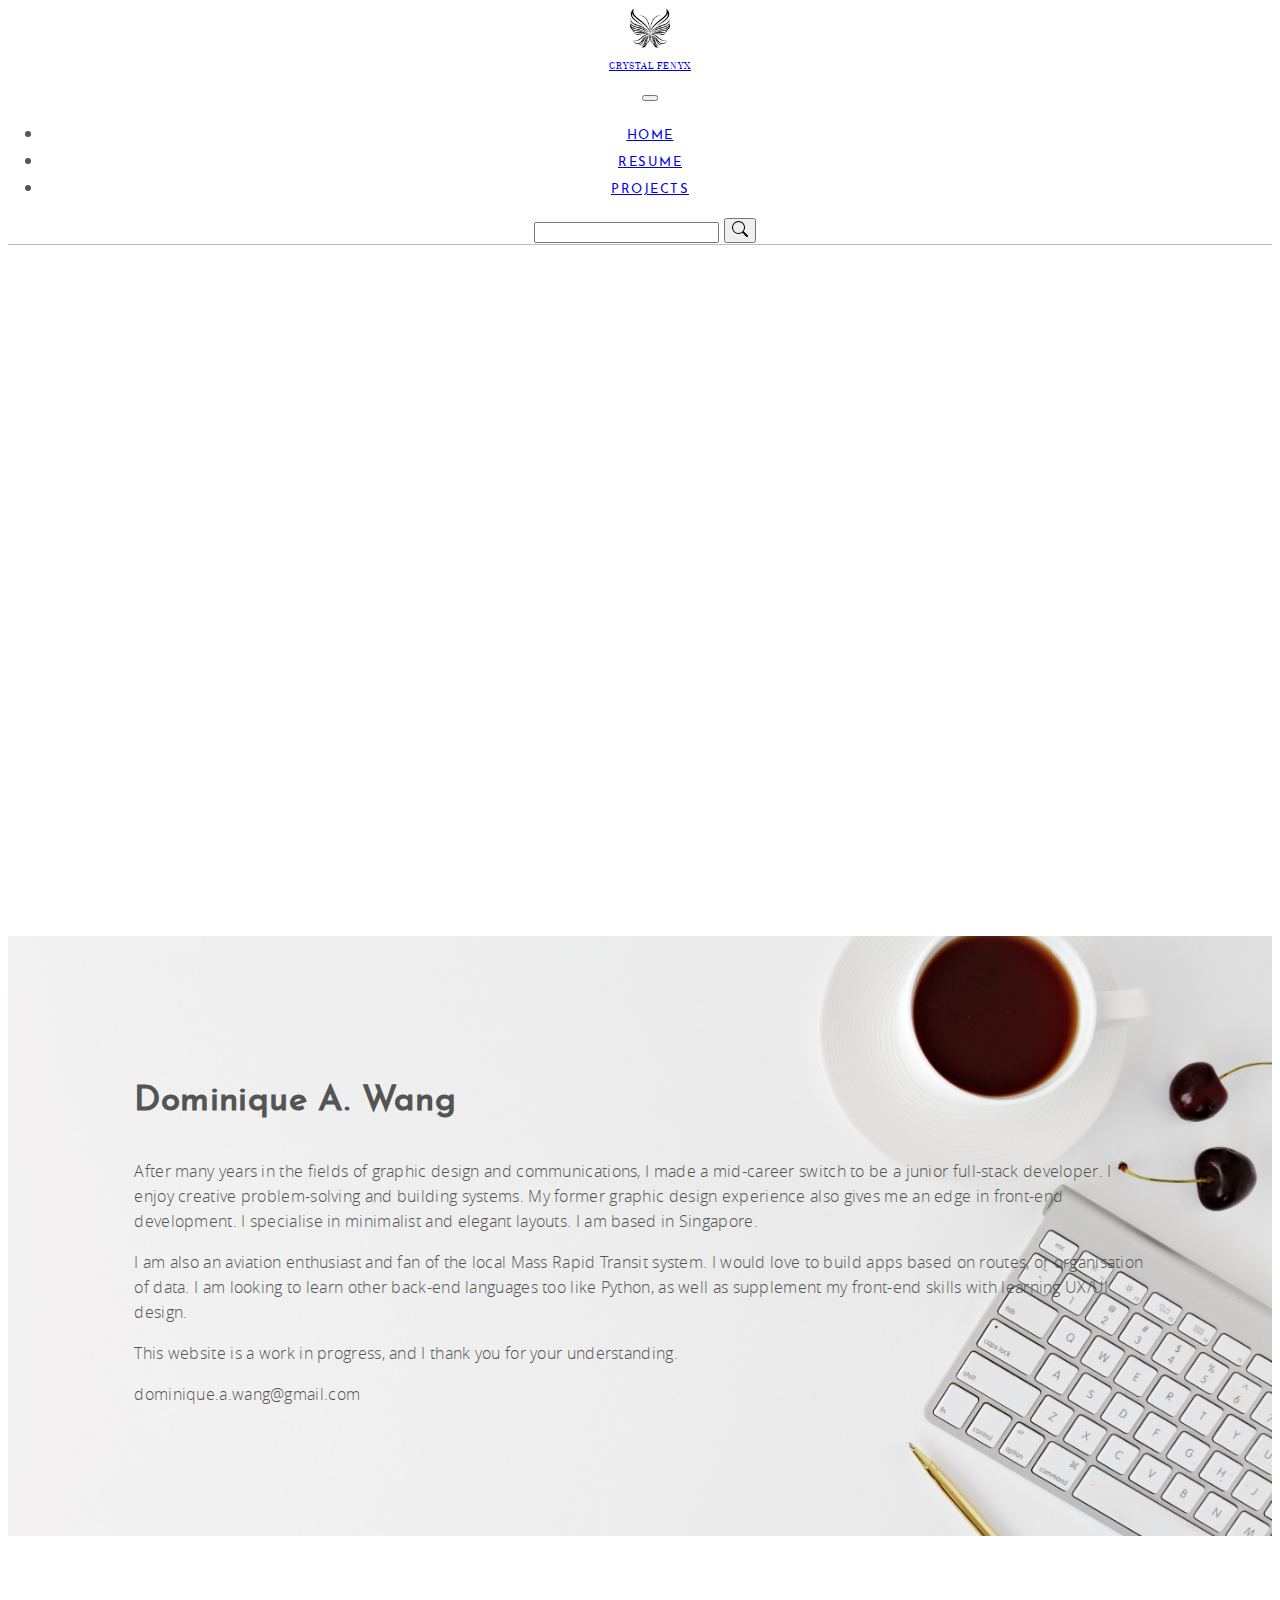
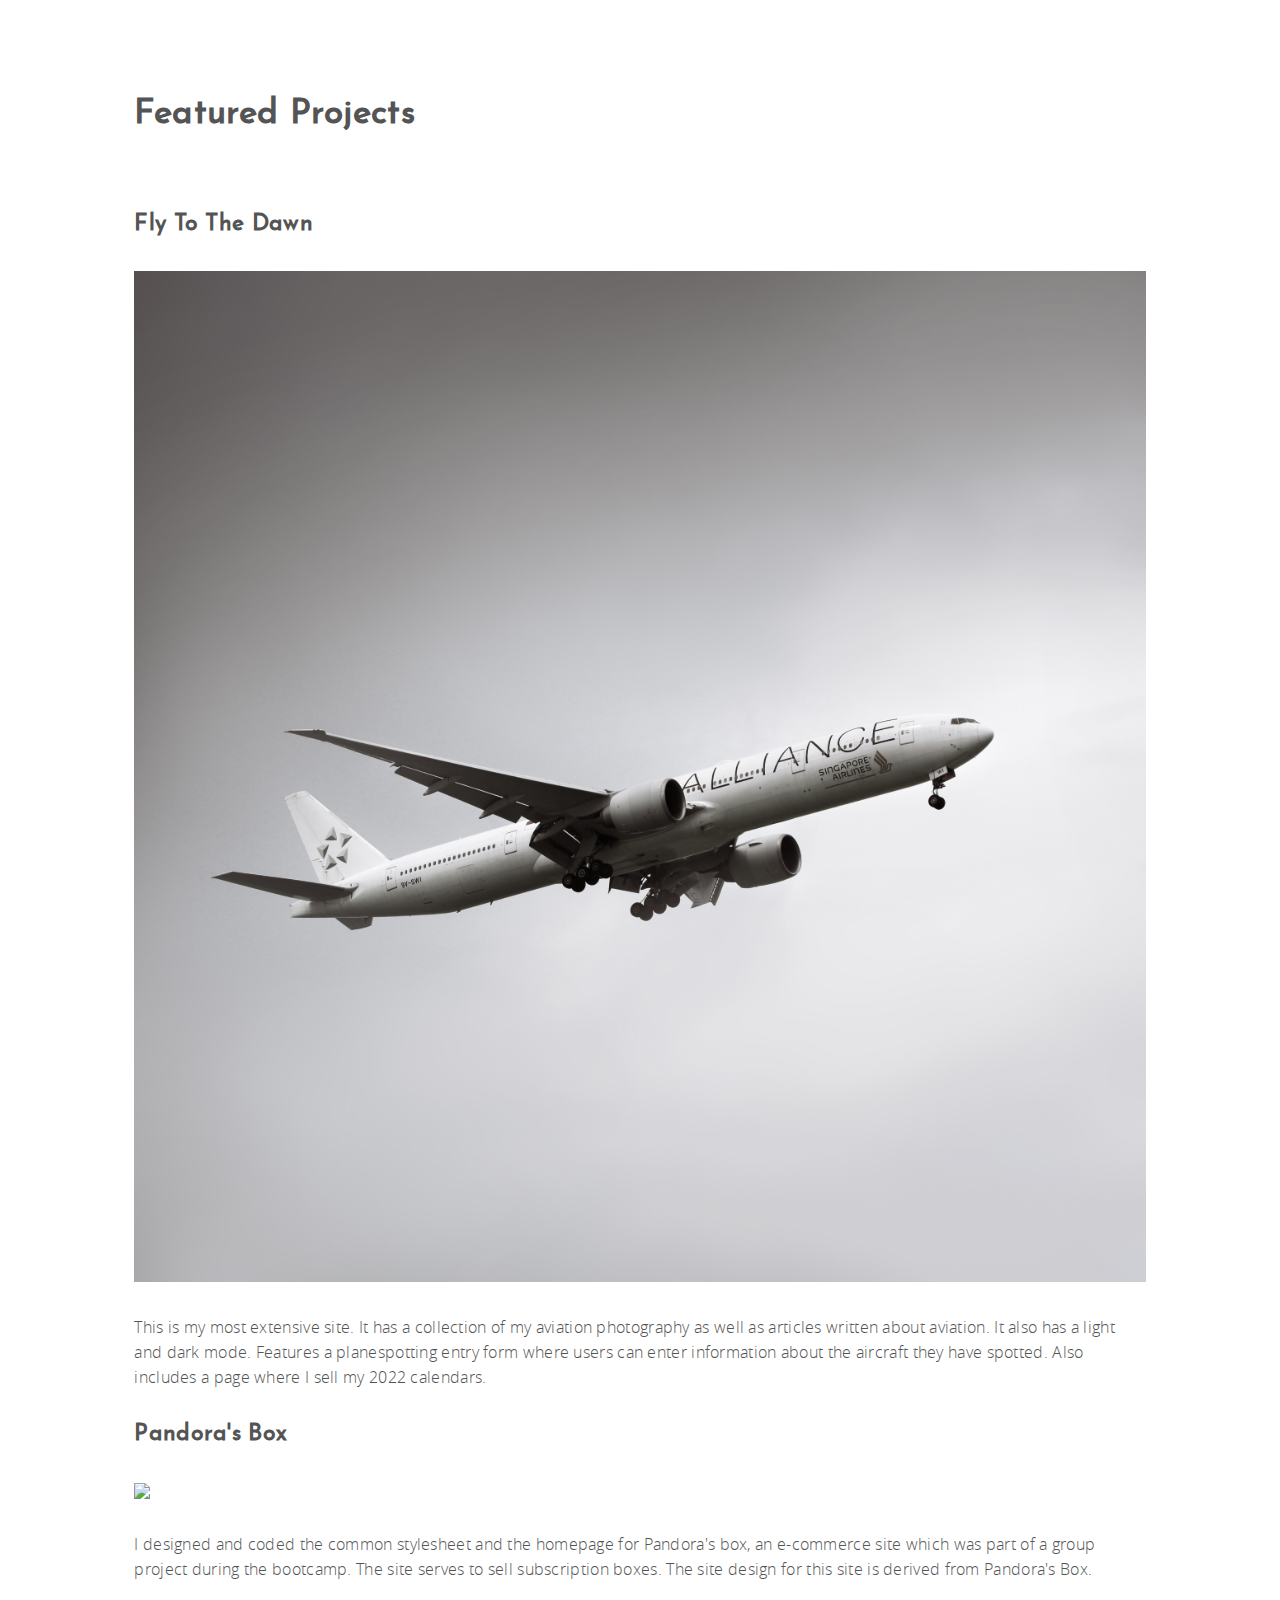
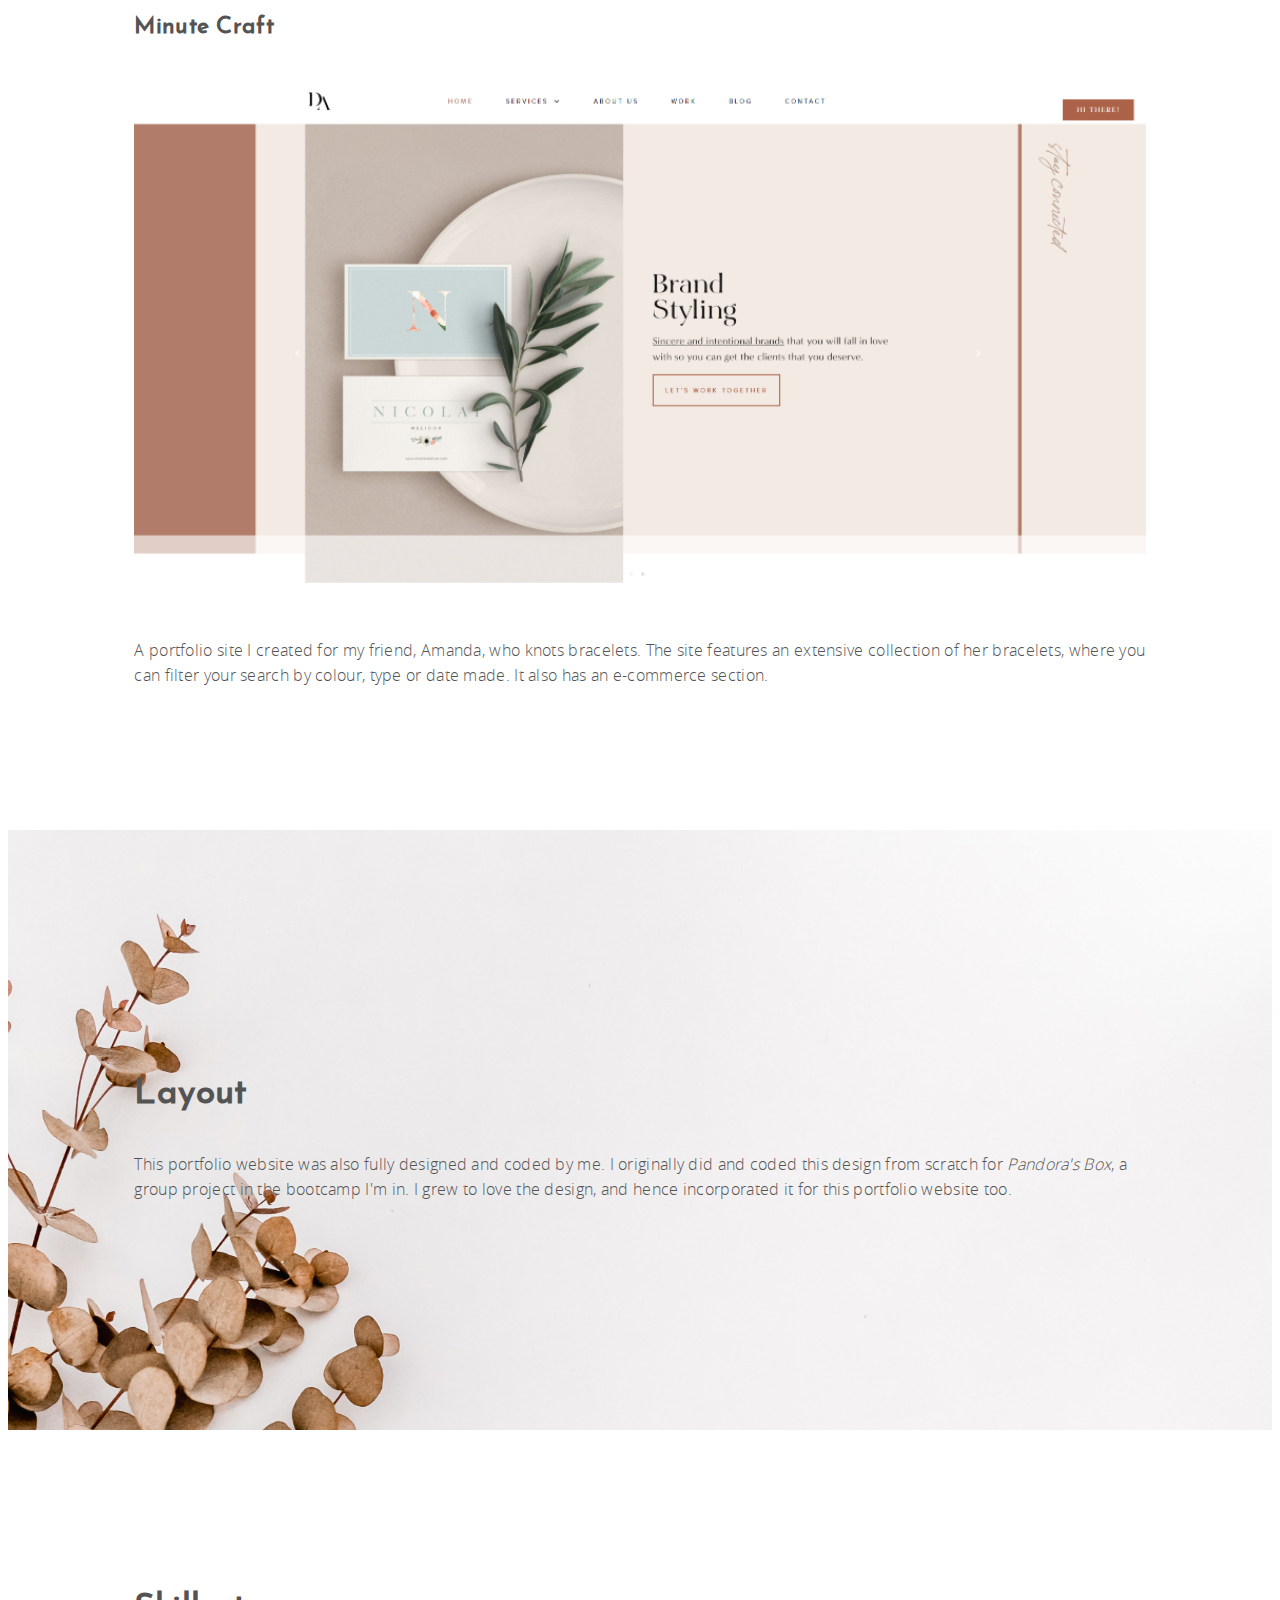
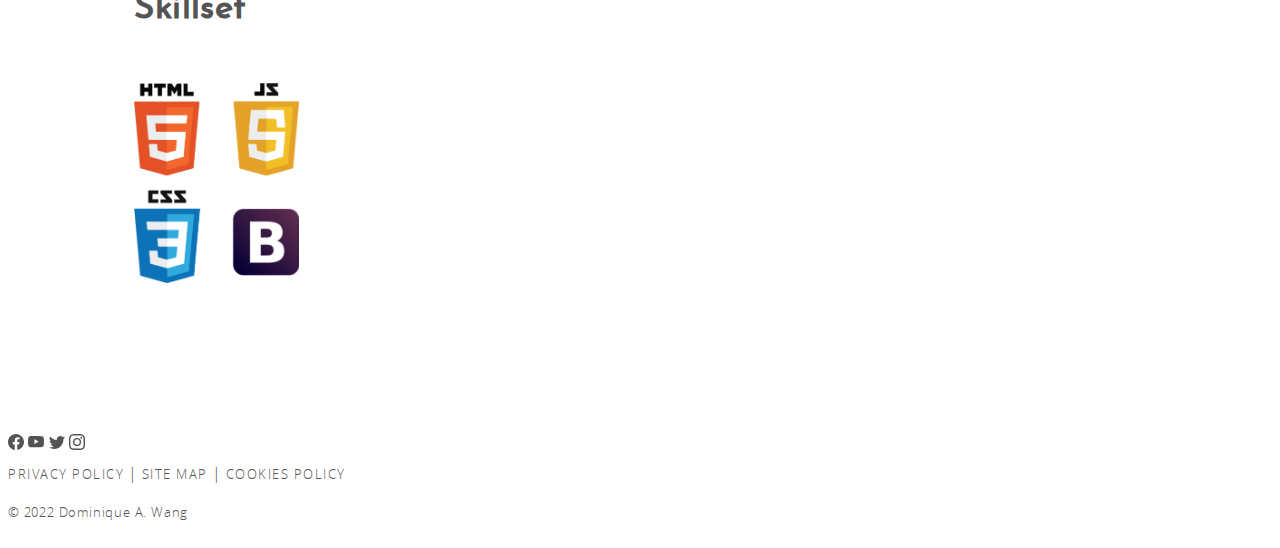
==== commit 4060c5dc: "comments" ====
--- a/index.html
+++ b/index.html
@@ -45,10 +45,6 @@
 
             <li class="nav-item">
               <a class="nav-link" href="projects.html">PROJECTS</a>
-            </li>
-
-            <li class="nav-item">
-              <a class="nav-link" href="#">CONTACT</a>
             </li>
    
           </ul>
